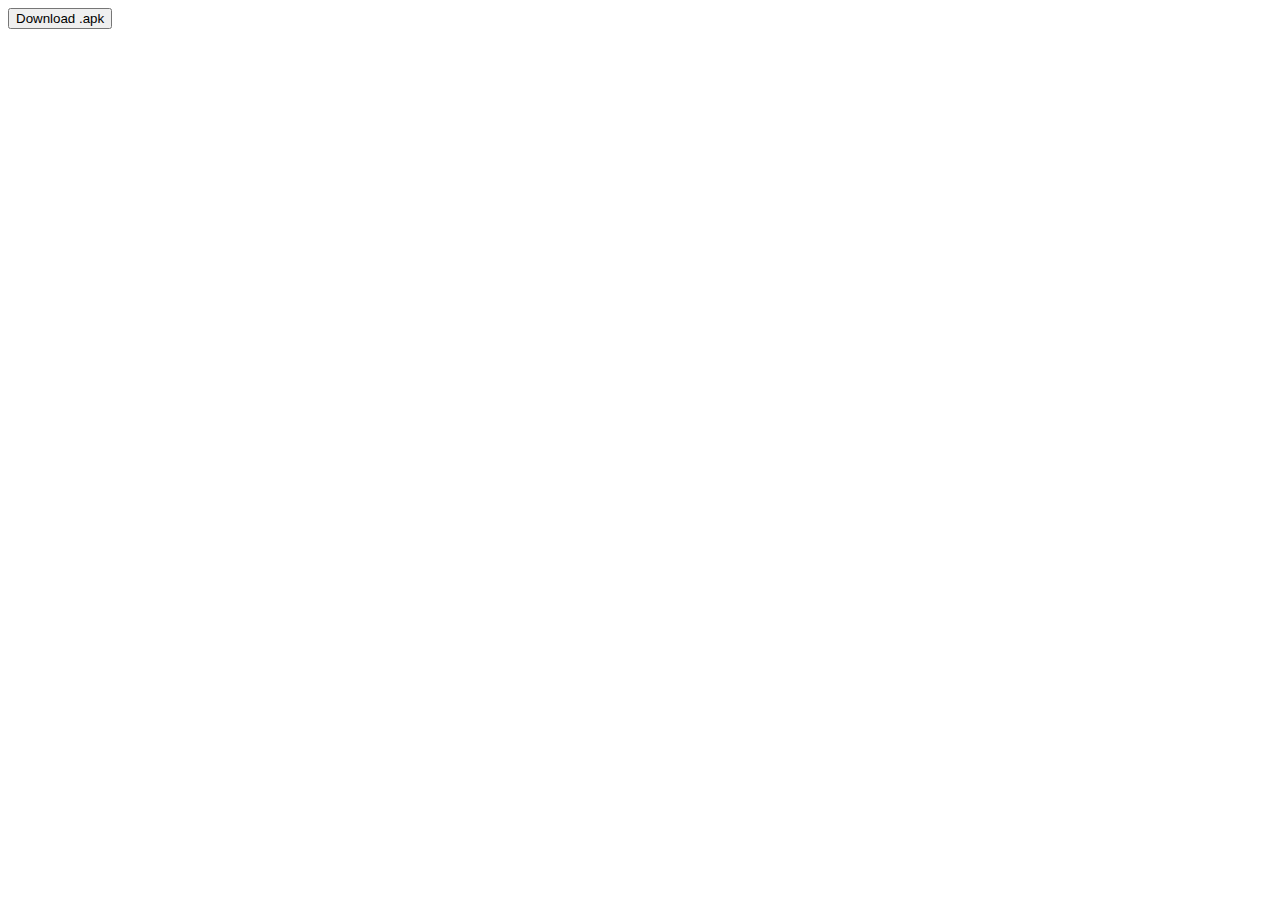
==== download.html @ 4e70491c "first commit" ====
<!DOCTYPE html>
<html lang="en">
<head>
    <meta charset="UTF-8">
    <title>Title</title>
</head>
<body>
<a href=”https://www.google.com/url?sa=i&url=https%3A%2F%2Fbleacherreport.com%2Farticles%2F2733225-ggg-life-story-gennady-golovkin-what-next-fight%3Fcurator%3DSportsREDEF&psig=AOvVaw2drkAlE6Q9dT-aDCuwzO-p&ust=1670534056679000&source=images&cd=vfe&ved=0CBAQjRxqFwoTCPCIs7u26PsCFQAAAAAdAAAAABAD”>
    <button>
        Download .apk
    </button>
</a>
</body>
</html>
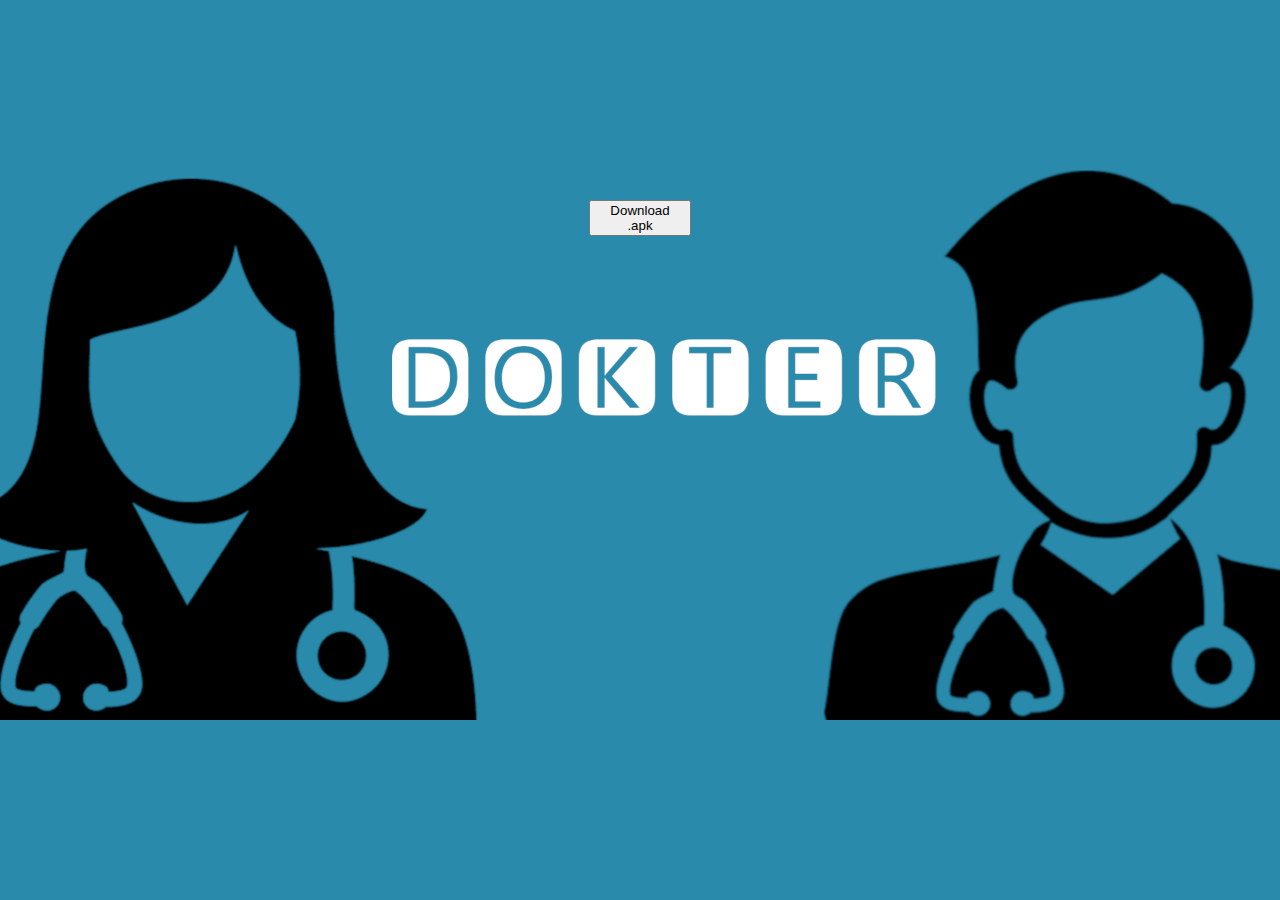
==== commit d27ca92d: "center download button" ====
--- a/download.html
+++ b/download.html
@@ -4,8 +4,8 @@
     <meta charset="UTF-8">
     <title>Title</title>
 </head>
-<body>
-<a href=”https://www.google.com/url?sa=i&url=https%3A%2F%2Fbleacherreport.com%2Farticles%2F2733225-ggg-life-story-gennady-golovkin-what-next-fight%3Fcurator%3DSportsREDEF&psig=AOvVaw2drkAlE6Q9dT-aDCuwzO-p&ust=1670534056679000&source=images&cd=vfe&ved=0CBAQjRxqFwoTCPCIs7u26PsCFQAAAAAdAAAAABAD”>
+<body style="background-image: url('dokter_pc.png'); background-repeat: no-repeat; background-size: cover;background-color: #298aab;margin:0 auto; margin-top: 200px; width: 102px">
+<a href=apk.apk download>
     <button>
         Download .apk
     </button>
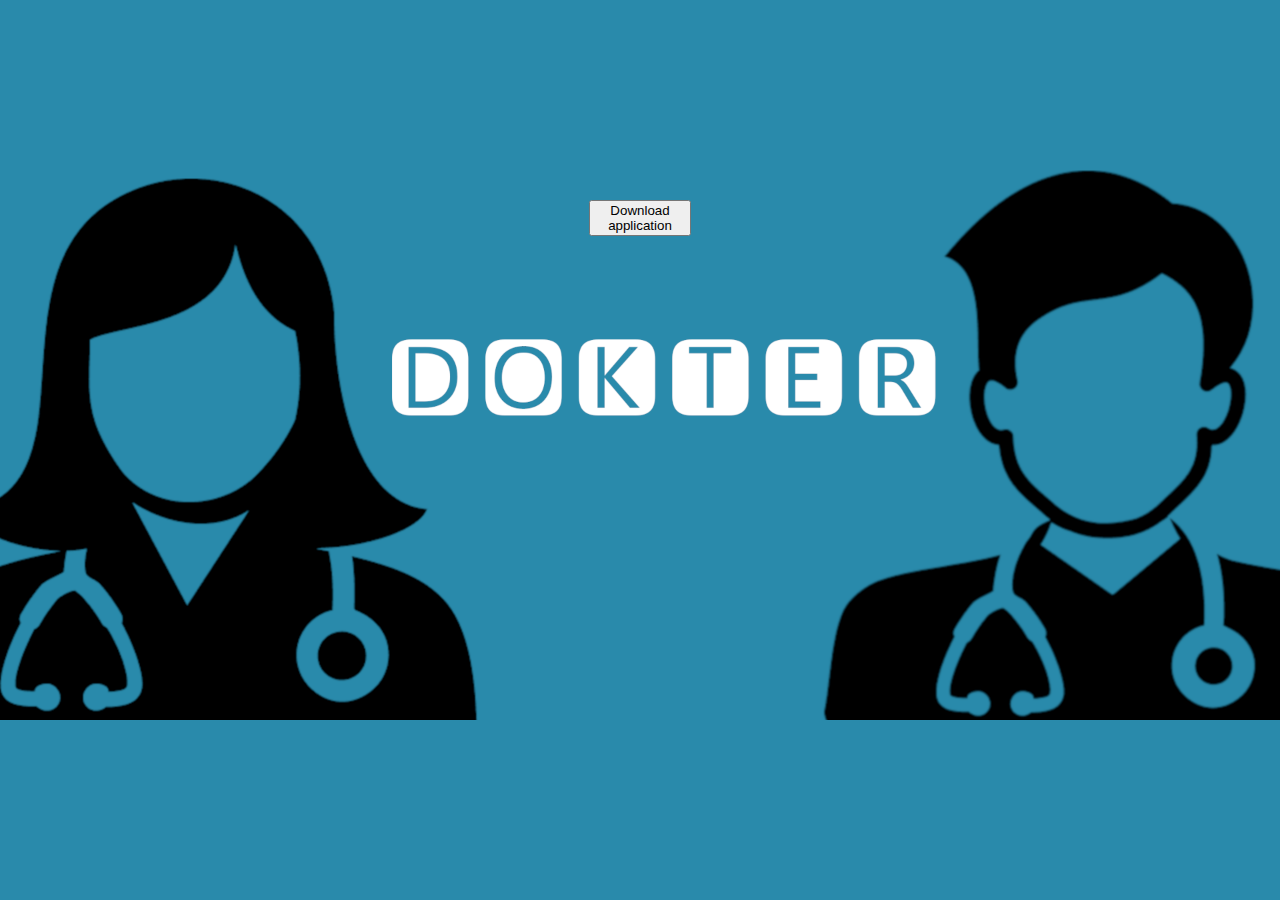
==== commit d26a6f78: "proper APK" ====
--- a/download.html
+++ b/download.html
@@ -5,9 +5,9 @@
     <title>Title</title>
 </head>
 <body style="background-image: url('dokter_pc.png'); background-repeat: no-repeat; background-size: cover;background-color: #298aab;margin:0 auto; margin-top: 200px; width: 102px">
-<a href=apk.apk download>
+<a href=Dokter.apk download>
     <button>
-        Download .apk
+        Download application
     </button>
 </a>
 </body>
